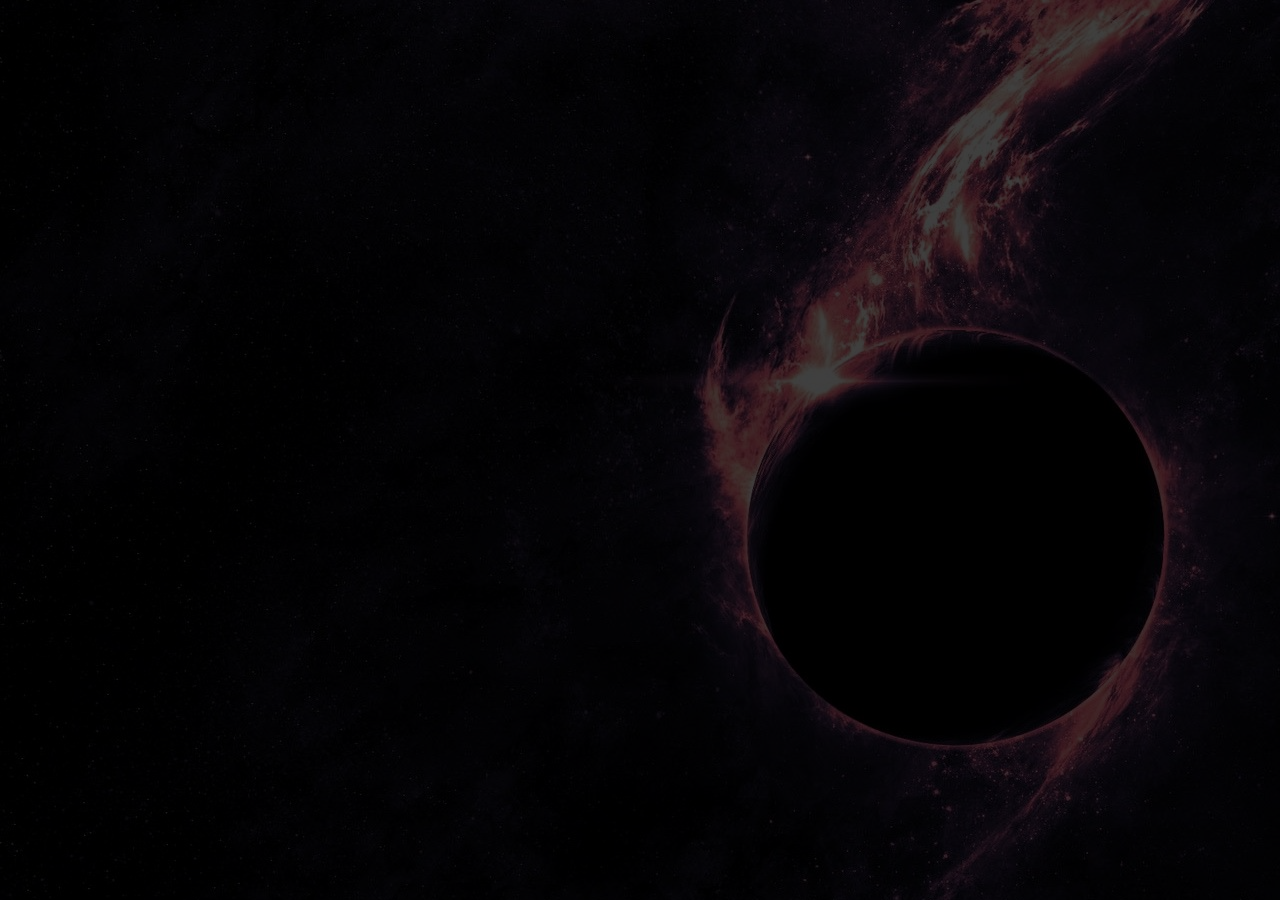
==== src/front-end/index.html @ 12babb91 "Added initial front-end architecture and login / register / logout + home hud screen" ====
<!DOCTYPE html>
<html lang="en">
<head>
    <meta charset="UTF-8">
    <title>Idea</title>
    <link rel="stylesheet" type="text/css" href="./style/reset-css.css">
    <link rel="stylesheet" type="text/css" href="./style/bootstrap.min.css">
    <link rel="stylesheet" type="text/css" href="./style/alertify.min.css">
    <link rel="stylesheet" type="text/css" href="./style/style.css">

    <script src="./js/lib/popper.min.js"></script>
    <script src="./js/lib/jquery.min.js"></script>
    <script src="./js/lib/bootstrap.min.js"></script>
    <script src="./js/lib/alertify.min.js"></script>
</head>
<body>
<div id="app" class="container-fluid">
    <div id="app-blurer"></div>
    <div id="content"></div>
</div>

<script src="./js/scripts/services/base.service.js"></script>
<script src="./js/scripts/services/alert.service.js"></script>
<script src="./js/scripts/services/key.service.js"></script>
<script src="./js/scripts/services/html.service.js"></script>
<script src="./js/scripts/services/user.service.js"></script>
<script src="./js/scripts/core/router.js"></script>
<script src="./js/scripts/app.js"></script>
</body>
</html>
---- src/front-end/style/alertify.min.css ----
/**
 * alertifyjs 1.13.1 http://alertifyjs.com
 * AlertifyJS is a javascript framework for developing pretty browser dialogs and notifications.
 * Copyright 2019 Mohammad Younes <Mohammad@alertifyjs.com> (http://alertifyjs.com) 
 * Licensed under GPL 3 <https://opensource.org/licenses/gpl-3.0>*/
.alertify .ajs-dimmer{position:fixed;z-index:1981;top:0;right:0;bottom:0;left:0;padding:0;margin:0;background-color:#252525;opacity:.5}.alertify .ajs-modal{position:fixed;top:0;right:0;left:0;bottom:0;padding:0;overflow-y:auto;z-index:1981}.alertify .ajs-dialog{position:relative;margin:5% auto;min-height:110px;max-width:500px;padding:24px 24px 0 24px;outline:0;background-color:#fff}.alertify .ajs-dialog.ajs-capture:before{content:'';position:absolute;top:0;right:0;bottom:0;left:0;display:block;z-index:1}.alertify .ajs-reset{position:absolute!important;display:inline!important;width:0!important;height:0!important;opacity:0!important}.alertify .ajs-commands{position:absolute;right:4px;margin:-14px 24px 0 0;z-index:2}.alertify .ajs-commands button{display:none;width:10px;height:10px;margin-left:10px;padding:10px;border:0;background-color:transparent;background-repeat:no-repeat;background-position:center;cursor:pointer}.alertify .ajs-commands button.ajs-close{background-image:url([data-uri])}.alertify .ajs-commands button.ajs-maximize{background-image:url([data-uri])}.alertify .ajs-header{margin:-24px;margin-bottom:0;padding:16px 24px;background-color:#fff}.alertify .ajs-body{min-height:56px}.alertify .ajs-body .ajs-content{padding:16px 24px 16px 16px}.alertify .ajs-footer{padding:4px;margin-left:-24px;margin-right:-24px;min-height:43px;background-color:#fff}.alertify .ajs-footer .ajs-buttons.ajs-primary{text-align:right}.alertify .ajs-footer .ajs-buttons.ajs-primary .ajs-button{margin:4px}.alertify .ajs-footer .ajs-buttons.ajs-auxiliary{float:left;clear:none;text-align:left}.alertify .ajs-footer .ajs-buttons.ajs-auxiliary .ajs-button{margin:4px}.alertify .ajs-footer .ajs-buttons .ajs-button{min-width:88px;min-height:35px}.alertify .ajs-handle{position:absolute;display:none;width:10px;height:10px;right:0;bottom:0;z-index:1;background-image:url([data-uri]);-webkit-transform:scaleX(1);transform:scaleX(1);cursor:se-resize}.alertify.ajs-no-overflow .ajs-body .ajs-content{overflow:hidden!important}.alertify.ajs-no-padding.ajs-maximized .ajs-body .ajs-content{left:0;right:0;padding:0}.alertify.ajs-no-padding:not(.ajs-maximized) .ajs-body{margin-left:-24px;margin-right:-24px}.alertify.ajs-no-padding:not(.ajs-maximized) .ajs-body .ajs-content{padding:0}.alertify.ajs-no-padding.ajs-resizable .ajs-body .ajs-content{left:0;right:0}.alertify.ajs-maximizable .ajs-commands button.ajs-maximize,.alertify.ajs-maximizable .ajs-commands button.ajs-restore{display:inline-block}.alertify.ajs-closable .ajs-commands button.ajs-close{display:inline-block}.alertify.ajs-maximized .ajs-dialog{width:100%!important;height:100%!important;max-width:none!important;margin:0 auto!important;top:0!important;left:0!important}.alertify.ajs-maximized.ajs-modeless .ajs-modal{position:fixed!important;min-height:100%!important;max-height:none!important;margin:0!important}.alertify.ajs-maximized .ajs-commands button.ajs-maximize{background-image:url([data-uri])}.alertify.ajs-maximized .ajs-dialog,.alertify.ajs-resizable .ajs-dialog{padding:0}.alertify.ajs-maximized .ajs-commands,.alertify.ajs-resizable .ajs-commands{margin:14px 24px 0 0}.alertify.ajs-maximized .ajs-header,.alertify.ajs-resizable .ajs-header{position:absolute;top:0;left:0;right:0;margin:0;padding:16px 24px}.alertify.ajs-maximized .ajs-body,.alertify.ajs-resizable .ajs-body{min-height:224px;display:inline-block}.alertify.ajs-maximized .ajs-body .ajs-content,.alertify.ajs-resizable .ajs-body .ajs-content{position:absolute;top:50px;right:24px;bottom:50px;left:24px;overflow:auto}.alertify.ajs-maximized .ajs-footer,.alertify.ajs-resizable .ajs-footer{position:absolute;left:0;right:0;bottom:0;margin:0}.alertify.ajs-resizable:not(.ajs-maximized) .ajs-dialog{min-width:548px}.alertify.ajs-resizable:not(.ajs-maximized) .ajs-handle{display:block}.alertify.ajs-movable:not(.ajs-maximized) .ajs-header{cursor:move}.alertify.ajs-modeless .ajs-dimmer,.alertify.ajs-modeless .ajs-reset{display:none}.alertify.ajs-modeless .ajs-modal{overflow:visible;max-width:none;max-height:0}.alertify.ajs-modeless.ajs-pinnable .ajs-commands button.ajs-pin{display:inline-block;background-image:url([data-uri])}.alertify.ajs-modeless.ajs-unpinned .ajs-modal{position:absolute}.alertify.ajs-modeless.ajs-unpinned .ajs-commands button.ajs-pin{background-image:url([data-uri])}.alertify.ajs-modeless:not(.ajs-unpinned) .ajs-body{max-height:500px;overflow:auto}.alertify.ajs-basic .ajs-header{opacity:0}.alertify.ajs-basic .ajs-footer{visibility:hidden}.alertify.ajs-frameless .ajs-header{position:absolute;top:0;left:0;right:0;min-height:60px;margin:0;padding:0;opacity:0;z-index:1}.alertify.ajs-frameless .ajs-footer{display:none}.alertify.ajs-frameless .ajs-body .ajs-content{position:absolute;top:0;right:0;bottom:0;left:0}.alertify.ajs-frameless:not(.ajs-resizable) .ajs-dialog{padding-top:0}.alertify.ajs-frameless:not(.ajs-resizable) .ajs-dialog .ajs-commands{margin-top:0}.ajs-no-overflow{overflow:hidden!important;outline:0}.ajs-no-overflow.ajs-fixed{position:fixed;top:0;right:0;bottom:0;left:0;overflow-y:scroll!important}.ajs-no-selection,.ajs-no-selection *{-webkit-user-select:none;-moz-user-select:none;-ms-user-select:none;user-select:none}@media screen and (max-width:568px){.alertify .ajs-dialog{min-width:150px}.alertify:not(.ajs-maximized) .ajs-modal{padding:0 5%}.alertify:not(.ajs-maximized).ajs-resizable .ajs-dialog{min-width:initial;min-width:auto}}@-moz-document url-prefix(){.alertify button:focus{outline:1px dotted #3593d2}}.alertify .ajs-dimmer,.alertify .ajs-modal{-webkit-transform:translate3d(0,0,0);transform:translate3d(0,0,0);-webkit-transition-property:opacity,visibility;transition-property:opacity,visibility;-webkit-transition-timing-function:linear;transition-timing-function:linear;-webkit-transition-duration:250ms;transition-duration:250ms}.alertify.ajs-hidden .ajs-dimmer,.alertify.ajs-hidden .ajs-modal{visibility:hidden;opacity:0}.alertify.ajs-in:not(.ajs-hidden) .ajs-dialog{-webkit-animation-duration:.5s;animation-duration:.5s}.alertify.ajs-out.ajs-hidden .ajs-dialog{-webkit-animation-duration:250ms;animation-duration:250ms}.alertify .ajs-dialog.ajs-shake{-webkit-animation-name:ajs-shake;animation-name:ajs-shake;-webkit-animation-duration:.1s;animation-duration:.1s;-webkit-animation-fill-mode:both;animation-fill-mode:both}@-webkit-keyframes ajs-shake{0%,100%{-webkit-transform:translate3d(0,0,0);transform:translate3d(0,0,0)}10%,30%,50%,70%,90%{-webkit-transform:translate3d(-10px,0,0);transform:translate3d(-10px,0,0)}20%,40%,60%,80%{-webkit-transform:translate3d(10px,0,0);transform:translate3d(10px,0,0)}}@keyframes ajs-shake{0%,100%{-webkit-transform:translate3d(0,0,0);transform:translate3d(0,0,0)}10%,30%,50%,70%,90%{-webkit-transform:translate3d(-10px,0,0);transform:translate3d(-10px,0,0)}20%,40%,60%,80%{-webkit-transform:translate3d(10px,0,0);transform:translate3d(10px,0,0)}}.alertify.ajs-slide.ajs-in:not(.ajs-hidden) .ajs-dialog{-webkit-animation-name:ajs-slideIn;animation-name:ajs-slideIn;-webkit-animation-timing-function:cubic-bezier(.175,.885,.32,1.275);animation-timing-function:cubic-bezier(.175,.885,.32,1.275)}.alertify.ajs-slide.ajs-out.ajs-hidden .ajs-dialog{-webkit-animation-name:ajs-slideOut;animation-name:ajs-slideOut;-webkit-animation-timing-function:cubic-bezier(.6,-.28,.735,.045);animation-timing-function:cubic-bezier(.6,-.28,.735,.045)}.alertify.ajs-zoom.ajs-in:not(.ajs-hidden) .ajs-dialog{-webkit-animation-name:ajs-zoomIn;animation-name:ajs-zoomIn}.alertify.ajs-zoom.ajs-out.ajs-hidden .ajs-dialog{-webkit-animation-name:ajs-zoomOut;animation-name:ajs-zoomOut}.alertify.ajs-fade.ajs-in:not(.ajs-hidden) .ajs-dialog{-webkit-animation-name:ajs-fadeIn;animation-name:ajs-fadeIn}.alertify.ajs-fade.ajs-out.ajs-hidden .ajs-dialog{-webkit-animation-name:ajs-fadeOut;animation-name:ajs-fadeOut}.alertify.ajs-pulse.ajs-in:not(.ajs-hidden) .ajs-dialog{-webkit-animation-name:ajs-pulseIn;animation-name:ajs-pulseIn}.alertify.ajs-pulse.ajs-out.ajs-hidden .ajs-dialog{-webkit-animation-name:ajs-pulseOut;animation-name:ajs-pulseOut}.alertify.ajs-flipx.ajs-in:not(.ajs-hidden) .ajs-dialog{-webkit-animation-name:ajs-flipInX;animation-name:ajs-flipInX}.alertify.ajs-flipx.ajs-out.ajs-hidden .ajs-dialog{-webkit-animation-name:ajs-flipOutX;animation-name:ajs-flipOutX}.alertify.ajs-flipy.ajs-in:not(.ajs-hidden) .ajs-dialog{-webkit-animation-name:ajs-flipInY;animation-name:ajs-flipInY}.alertify.ajs-flipy.ajs-out.ajs-hidden .ajs-dialog{-webkit-animation-name:ajs-flipOutY;animation-name:ajs-flipOutY}@-webkit-keyframes ajs-pulseIn{0%,100%,20%,40%,60%,80%{-webkit-transition-timing-function:cubic-bezier(.215,.61,.355,1);transition-timing-function:cubic-bezier(.215,.61,.355,1)}0%{opacity:0;-webkit-transform:scale3d(.3,.3,.3);transform:scale3d(.3,.3,.3)}20%{-webkit-transform:scale3d(1.1,1.1,1.1);transform:scale3d(1.1,1.1,1.1)}40%{-webkit-transform:scale3d(.9,.9,.9);transform:scale3d(.9,.9,.9)}60%{opacity:1;-webkit-transform:scale3d(1.03,1.03,1.03);transform:scale3d(1.03,1.03,1.03)}80%{-webkit-transform:scale3d(.97,.97,.97);transform:scale3d(.97,.97,.97)}100%{opacity:1;-webkit-transform:scale3d(1,1,1);transform:scale3d(1,1,1)}}@keyframes ajs-pulseIn{0%,100%,20%,40%,60%,80%{-webkit-transition-timing-function:cubic-bezier(.215,.61,.355,1);transition-timing-function:cubic-bezier(.215,.61,.355,1)}0%{opacity:0;-webkit-transform:scale3d(.3,.3,.3);transform:scale3d(.3,.3,.3)}20%{-webkit-transform:scale3d(1.1,1.1,1.1);transform:scale3d(1.1,1.1,1.1)}40%{-webkit-transform:scale3d(.9,.9,.9);transform:scale3d(.9,.9,.9)}60%{opacity:1;-webkit-transform:scale3d(1.03,1.03,1.03);transform:scale3d(1.03,1.03,1.03)}80%{-webkit-transform:scale3d(.97,.97,.97);transform:scale3d(.97,.97,.97)}100%{opacity:1;-webkit-transform:scale3d(1,1,1);transform:scale3d(1,1,1)}}@-webkit-keyframes ajs-pulseOut{20%{-webkit-transform:scale3d(.9,.9,.9);transform:scale3d(.9,.9,.9)}50%,55%{opacity:1;-webkit-transform:scale3d(1.1,1.1,1.1);transform:scale3d(1.1,1.1,1.1)}100%{opacity:0;-webkit-transform:scale3d(.3,.3,.3);transform:scale3d(.3,.3,.3)}}@keyframes ajs-pulseOut{20%{-webkit-transform:scale3d(.9,.9,.9);transform:scale3d(.9,.9,.9)}50%,55%{opacity:1;-webkit-transform:scale3d(1.1,1.1,1.1);transform:scale3d(1.1,1.1,1.1)}100%{opacity:0;-webkit-transform:scale3d(.3,.3,.3);transform:scale3d(.3,.3,.3)}}@-webkit-keyframes ajs-zoomIn{0%{opacity:0;-webkit-transform:scale3d(.25,.25,.25);transform:scale3d(.25,.25,.25)}100%{opacity:1;-webkit-transform:scale3d(1,1,1);transform:scale3d(1,1,1)}}@keyframes ajs-zoomIn{0%{opacity:0;-webkit-transform:scale3d(.25,.25,.25);transform:scale3d(.25,.25,.25)}100%{opacity:1;-webkit-transform:scale3d(1,1,1);transform:scale3d(1,1,1)}}@-webkit-keyframes ajs-zoomOut{0%{opacity:1;-webkit-transform:scale3d(1,1,1);transform:scale3d(1,1,1)}100%{opacity:0;-webkit-transform:scale3d(.25,.25,.25);transform:scale3d(.25,.25,.25)}}@keyframes ajs-zoomOut{0%{opacity:1;-webkit-transform:scale3d(1,1,1);transform:scale3d(1,1,1)}100%{opacity:0;-webkit-transform:scale3d(.25,.25,.25);transform:scale3d(.25,.25,.25)}}@-webkit-keyframes ajs-fadeIn{0%{opacity:0}100%{opacity:1}}@keyframes ajs-fadeIn{0%{opacity:0}100%{opacity:1}}@-webkit-keyframes ajs-fadeOut{0%{opacity:1}100%{opacity:0}}@keyframes ajs-fadeOut{0%{opacity:1}100%{opacity:0}}@-webkit-keyframes ajs-flipInX{0%{-webkit-transform:perspective(400px) rotate3d(1,0,0,90deg);transform:perspective(400px) rotate3d(1,0,0,90deg);-webkit-transition-timing-function:ease-in;transition-timing-function:ease-in;opacity:0}40%{-webkit-transform:perspective(400px) rotate3d(1,0,0,-20deg);transform:perspective(400px) rotate3d(1,0,0,-20deg);-webkit-transition-timing-function:ease-in;transition-timing-function:ease-in}60%{-webkit-transform:perspective(400px) rotate3d(1,0,0,10deg);transform:perspective(400px) rotate3d(1,0,0,10deg);opacity:1}80%{-webkit-transform:perspective(400px) rotate3d(1,0,0,-5deg);transform:perspective(400px) rotate3d(1,0,0,-5deg)}100%{-webkit-transform:perspective(400px);transform:perspective(400px)}}@keyframes ajs-flipInX{0%{-webkit-transform:perspective(400px) rotate3d(1,0,0,90deg);transform:perspective(400px) rotate3d(1,0,0,90deg);-webkit-transition-timing-function:ease-in;transition-timing-function:ease-in;opacity:0}40%{-webkit-transform:perspective(400px) rotate3d(1,0,0,-20deg);transform:perspective(400px) rotate3d(1,0,0,-20deg);-webkit-transition-timing-function:ease-in;transition-timing-function:ease-in}60%{-webkit-transform:perspective(400px) rotate3d(1,0,0,10deg);transform:perspective(400px) rotate3d(1,0,0,10deg);opacity:1}80%{-webkit-transform:perspective(400px) rotate3d(1,0,0,-5deg);transform:perspective(400px) rotate3d(1,0,0,-5deg)}100%{-webkit-transform:perspective(400px);transform:perspective(400px)}}@-webkit-keyframes ajs-flipOutX{0%{-webkit-transform:perspective(400px);transform:perspective(400px)}30%{-webkit-transform:perspective(400px) rotate3d(1,0,0,-20deg);transform:perspective(400px) rotate3d(1,0,0,-20deg);opacity:1}100%{-webkit-transform:perspective(400px) rotate3d(1,0,0,90deg);transform:perspective(400px) rotate3d(1,0,0,90deg);opacity:0}}@keyframes ajs-flipOutX{0%{-webkit-transform:perspective(400px);transform:perspective(400px)}30%{-webkit-transform:perspective(400px) rotate3d(1,0,0,-20deg);transform:perspective(400px) rotate3d(1,0,0,-20deg);opacity:1}100%{-webkit-transform:perspective(400px) rotate3d(1,0,0,90deg);transform:perspective(400px) rotate3d(1,0,0,90deg);opacity:0}}@-webkit-keyframes ajs-flipInY{0%{-webkit-transform:perspective(400px) rotate3d(0,1,0,90deg);transform:perspective(400px) rotate3d(0,1,0,90deg);-webkit-transition-timing-function:ease-in;transition-timing-function:ease-in;opacity:0}40%{-webkit-transform:perspective(400px) rotate3d(0,1,0,-20deg);transform:perspective(400px) rotate3d(0,1,0,-20deg);-webkit-transition-timing-function:ease-in;transition-timing-function:ease-in}60%{-webkit-transform:perspective(400px) rotate3d(0,1,0,10deg);transform:perspective(400px) rotate3d(0,1,0,10deg);opacity:1}80%{-webkit-transform:perspective(400px) rotate3d(0,1,0,-5deg);transform:perspective(400px) rotate3d(0,1,0,-5deg)}100%{-webkit-transform:perspective(400px);transform:perspective(400px)}}@keyframes ajs-flipInY{0%{-webkit-transform:perspective(400px) rotate3d(0,1,0,90deg);transform:perspective(400px) rotate3d(0,1,0,90deg);-webkit-transition-timing-function:ease-in;transition-timing-function:ease-in;opacity:0}40%{-webkit-transform:perspective(400px) rotate3d(0,1,0,-20deg);transform:perspective(400px) rotate3d(0,1,0,-20deg);-webkit-transition-timing-function:ease-in;transition-timing-function:ease-in}60%{-webkit-transform:perspective(400px) rotate3d(0,1,0,10deg);transform:perspective(400px) rotate3d(0,1,0,10deg);opacity:1}80%{-webkit-transform:perspective(400px) rotate3d(0,1,0,-5deg);transform:perspective(400px) rotate3d(0,1,0,-5deg)}100%{-webkit-transform:perspective(400px);transform:perspective(400px)}}@-webkit-keyframes ajs-flipOutY{0%{-webkit-transform:perspective(400px);transform:perspective(400px)}30%{-webkit-transform:perspective(400px) rotate3d(0,1,0,-15deg);transform:perspective(400px) rotate3d(0,1,0,-15deg);opacity:1}100%{-webkit-transform:perspective(400px) rotate3d(0,1,0,90deg);transform:perspective(400px) rotate3d(0,1,0,90deg);opacity:0}}@keyframes ajs-flipOutY{0%{-webkit-transform:perspective(400px);transform:perspective(400px)}30%{-webkit-transform:perspective(400px) rotate3d(0,1,0,-15deg);transform:perspective(400px) rotate3d(0,1,0,-15deg);opacity:1}100%{-webkit-transform:perspective(400px) rotate3d(0,1,0,90deg);transform:perspective(400px) rotate3d(0,1,0,90deg);opacity:0}}@-webkit-keyframes ajs-slideIn{0%{margin-top:-100%}100%{margin-top:5%}}@keyframes ajs-slideIn{0%{margin-top:-100%}100%{margin-top:5%}}@-webkit-keyframes ajs-slideOut{0%{margin-top:5%}100%{margin-top:-100%}}@keyframes ajs-slideOut{0%{margin-top:5%}100%{margin-top:-100%}}.alertify-notifier{position:fixed;width:0;overflow:visible;z-index:1982;-webkit-transform:translate3d(0,0,0);transform:translate3d(0,0,0)}.alertify-notifier .ajs-message{position:relative;width:260px;max-height:0;padding:0;opacity:0;margin:0;-webkit-transform:translate3d(0,0,0);transform:translate3d(0,0,0);-webkit-transition-duration:250ms;transition-duration:250ms;-webkit-transition-timing-function:linear;transition-timing-function:linear}.alertify-notifier .ajs-message.ajs-visible{-webkit-transition-duration:.5s;transition-duration:.5s;-webkit-transition-timing-function:cubic-bezier(.175,.885,.32,1.275);transition-timing-function:cubic-bezier(.175,.885,.32,1.275);opacity:1;max-height:100%;padding:15px;margin-top:10px}.alertify-notifier .ajs-message.ajs-success{background:rgba(91,189,114,.95)}.alertify-notifier .ajs-message.ajs-error{background:rgba(217,92,92,.95)}.alertify-notifier .ajs-message.ajs-warning{background:rgba(252,248,215,.95)}.alertify-notifier .ajs-message .ajs-close{position:absolute;top:0;right:0;width:16px;height:16px;cursor:pointer;background-image:url([data-uri]);background-repeat:no-repeat;background-position:center center;background-color:rgba(0,0,0,.5);border-top-right-radius:2px}.alertify-notifier.ajs-top{top:10px}.alertify-notifier.ajs-bottom{bottom:10px}.alertify-notifier.ajs-right{right:10px}.alertify-notifier.ajs-right .ajs-message{right:-320px}.alertify-notifier.ajs-right .ajs-message.ajs-visible{right:290px}.alertify-notifier.ajs-left{left:10px}.alertify-notifier.ajs-left .ajs-message{left:-300px}.alertify-notifier.ajs-left .ajs-message.ajs-visible{left:0}.alertify-notifier.ajs-center{left:50%}.alertify-notifier.ajs-center .ajs-message{-webkit-transform:translateX(-50%);transform:translateX(-50%)}.alertify-notifier.ajs-center .ajs-message.ajs-visible{left:50%;-webkit-transition-timing-function:cubic-bezier(.57,.43,.1,.65);transition-timing-function:cubic-bezier(.57,.43,.1,.65)}.alertify-notifier.ajs-center.ajs-top .ajs-message{top:-300px}.alertify-notifier.ajs-center.ajs-top .ajs-message.ajs-visible{top:0}.alertify-notifier.ajs-center.ajs-bottom .ajs-message{bottom:-300px}.alertify-notifier.ajs-center.ajs-bottom .ajs-message.ajs-visible{bottom:0}.ajs-no-transition.alertify .ajs-dialog,.ajs-no-transition.alertify .ajs-dimmer,.ajs-no-transition.alertify .ajs-modal{-webkit-transition:none!important;transition:none!important;-webkit-animation:none!important;animation:none!important}.ajs-no-transition.alertify-notifier .ajs-message{-webkit-transition:none!important;transition:none!important;-webkit-animation:none!important;animation:none!important}@media (prefers-reduced-motion:reduce){.alertify .ajs-dialog,.alertify .ajs-dimmer,.alertify .ajs-modal{-webkit-transition:none!important;transition:none!important;-webkit-animation:none!important;animation:none!important}.alertify-notifier .ajs-message{-webkit-transition:none!important;transition:none!important;-webkit-animation:none!important;animation:none!important}}
---- src/front-end/style/style.css ----
#app {
    width: 100vw;
    height: 100vh;

    padding: 0;
    margin:0;

    background: url("../assets/images/guest-background.jpg") no-repeat;
}

#app #app-blurer {
    position: absolute;
    top:0;
    left:0;

    z-index: 2;

    width: 100vw;
    height: 100vh;

    padding: 0;
    margin:0;

    opacity: 75%;

    background: #000000;
}

#app #content {
    z-index: 2000 !important;
}

#app #content * {
    z-index: 2000 !important;
}

/* Bootstrap overrides */

.w-65 {
    width: 65%;
}

.btn-transparent {
    background: transparent;
}

.btn-idea {
    background-color: transparent;
    border: 2px solid #9c0e4a;
    color: white;
}

.border-1-white {
    border: 1px solid white;
}

input:focus {
    background: transparent !important;
    color: white !important;
    border-color: #9c0e4a !important;
    box-shadow: 0 0 10px #9c0e4a !important; /* THE APP COLOR */
    outline: 0 none !important;
}

button:hover {
    background-color: #9c0e4a !important;
    color: white !important;
}

/* Common Styles */

.hr-2 {
    opacity: 75%;
    background: white !important;
    height: 2px !important;
}

/* Page Styles */

/* Login Page */

.login-form-handler {
    position: fixed;
    top: 25%;
    left: 37.3%;

    height: 100vh;
}

.login-form-handler label {
    font-size: 1.25em;
}

.login-form-handler input {
    background: transparent;
    color: white;
}

/* Home page */

.home-page-handler {

}

.home-page-handler .core-hud {
    position: absolute;
    top: 94%;
    left: 80%;
    width: 20%;
}

.home-page-handler .core-hud .ship-button {
    border-radius: 90%;
    border: 5px solid white;
    width: 45px;
    height: 45px;
}

.home-page-handler .core-hud #ship-status-button {
    background: url("../assets/icons/ship.png") white no-repeat;
    background-size: cover;
}

.home-page-handler .core-hud #ship-stations-button {
    background: url("../assets/icons/stations.png") white no-repeat;
    background-size: cover;
}

.home-page-handler .core-hud #ship-map-button {
    background: url("../assets/icons/map.png") white no-repeat;
    background-size: cover;
}

.home-page-handler .core-hud #ship-drones-button {
    background: url("../assets/icons/drone.png") white no-repeat;
    background-size: cover;
}

.home-page-handler .core-hud #settings-button {
    background: url("../assets/icons/settings.png") white no-repeat;
    background-size: cover;
}
.home-page-handler .core-hud #settings-button:hover {
    background: url("../assets/icons/settings-hover.gif") white no-repeat;
    background-size: cover;
}

.home-page-handler .settings-menu-modal .modal-content {
    margin-top: 30% !important;
    background-color: transparent;
    border: 3px solid #9c0e4a;
}

.home-page-handler .settings-menu-modal .modal-content .modal-body {
    padding-top: 0;
}

.home-page-handler .settings-menu-modal .modal-content .modal-header {
    border: none;
    padding-bottom: 0;
}
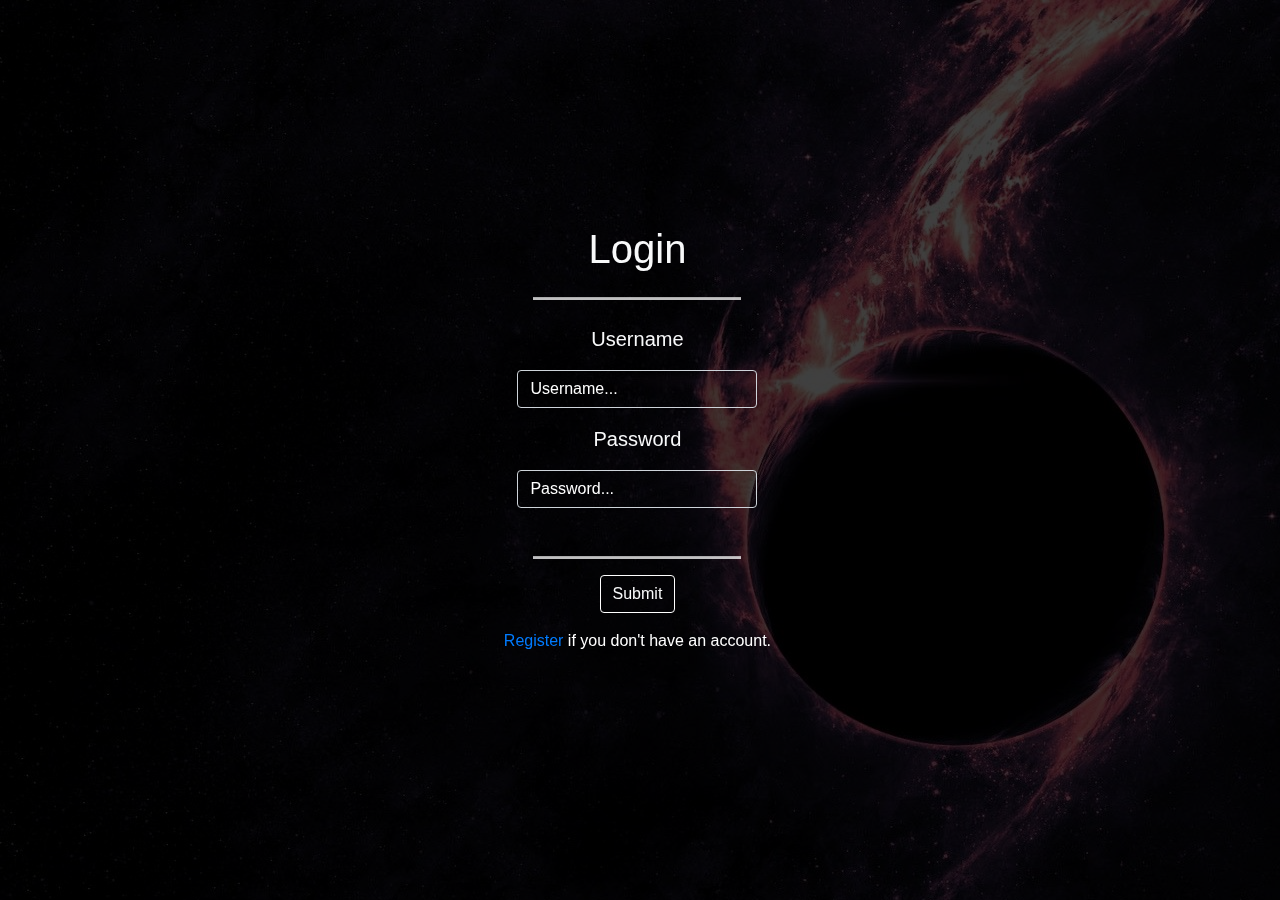
==== commit 617d0459: "Major refactoring on Front-End and added Ship Status Modal Mockup on Testing" ====
--- a/src/front-end/index.html
+++ b/src/front-end/index.html
@@ -18,13 +18,15 @@
     <div id="app-blurer"></div>
     <div id="content"></div>
 </div>
-
 <script src="./js/scripts/services/base.service.js"></script>
 <script src="./js/scripts/services/alert.service.js"></script>
 <script src="./js/scripts/services/key.service.js"></script>
 <script src="./js/scripts/services/html.service.js"></script>
 <script src="./js/scripts/services/user.service.js"></script>
+<script src="./js/scripts/services/ship.service.js"></script>
 <script src="./js/scripts/core/router.js"></script>
+<script src="./js/scripts/controllers/usersController.js"></script>
+<script src="./js/scripts/controllers/homeController.js"></script>
 <script src="./js/scripts/app.js"></script>
 </body>
 </html>
--- a/src/front-end/style/style.css
+++ b/src/front-end/style/style.css
@@ -34,6 +34,104 @@
     z-index: 2000 !important;
 }
 
+/* Common Styles */
+
+.hr-2 {
+    opacity: 75%;
+    background: white !important;
+    height: 2px !important;
+}
+
+.location-container {
+    width: 10%;
+    height: 10%;
+    display: flex;
+    justify-content: center;
+}
+
+.location-label {
+    display: none;
+    margin-top: 0.3%;
+    color: white;
+    font-size: 1em;
+    text-align: center;
+}
+
+.location-hover {
+}
+
+.location-hover .first-border {
+    border: 5px solid white;
+    border-top: 5px solid black;
+    border-bottom: 5px solid black;
+    border-radius: 50%;
+    padding: 1px;
+    transition: all .7s ease-in-out;
+    transition-property: width, height, padding, transform;
+}
+
+.location-hover .second-border {
+    border: 5px solid white;
+    border-right: 5px solid black;
+    border-left: 5px solid black;
+    border-radius: 50%;
+    padding: 1px;
+    transition: all .7s ease-in-out;
+    transition-property: width, height, padding, transform;
+}
+
+.location-hover .third-border {
+    border: 5px solid white;
+    border-top: 5px solid black;
+    border-bottom: 5px solid black;
+    border-radius: 50%;
+    padding: 1px;
+    transition: all .7s ease-in-out;
+    transition-property: width, height, padding, transform;
+}
+
+.location-hover .fourth-border {
+    border: 5px solid white;
+    border-right: 5px solid black;
+    border-left: 5px solid black;
+    border-radius: 50%;
+    padding: 1px;
+    transition: all .7s ease-in-out;
+    transition-property: width, height, padding, transform;
+}
+
+.location-hover .location {
+    width: 20px;
+    height: 20px;
+    transition: all .7s ease-in-out;
+    transition-property: width, height, padding, margin;
+}
+
+.location-hover .location:hover {
+    width: 50px;
+    height: 50px;
+}
+
+.location-hover .first-border:hover {
+    transform: rotate(360deg);
+    padding: 11px;
+}
+
+.location-hover .second-border:hover {
+    transform: rotate(360deg);
+    padding: 9px;
+}
+
+.location-hover .third-border:hover {
+    transform: rotate(360deg);
+    padding: 7px;
+}
+
+.location-hover .fourth-border:hover {
+    transform: rotate(360deg);
+    padding: 5px;
+}
+
 /* Bootstrap overrides */
 
 .w-65 {
@@ -50,8 +148,44 @@
     color: white;
 }
 
+.bg-idea {
+    background-color: #9c0e4a !important;
+}
+
 .border-1-white {
     border: 1px solid white;
+}
+
+.border-3-idea {
+    border: 3px solid #9c0e4a;
+    border-radius: 0.3rem;
+}
+
+input {
+    background-color: transparent !important;
+    color: white !important;
+}
+
+::-webkit-input-placeholder { /* Edge */
+    color: white !important;
+}
+
+:-ms-input-placeholder { /* Internet Explorer 10-11 */
+    color: white !important;
+    opacity: 1;
+}
+
+::placeholder {
+    color: white !important;
+}
+
+input::-webkit-inner-spin-button {
+    -webkit-appearance: none;
+    margin: 0;
+}
+
+input[type=number] {
+    -moz-appearance: textfield;
 }
 
 input:focus {
@@ -65,14 +199,6 @@
 button:hover {
     background-color: #9c0e4a !important;
     color: white !important;
-}
-
-/* Common Styles */
-
-.hr-2 {
-    opacity: 75%;
-    background: white !important;
-    height: 2px !important;
 }
 
 /* Page Styles */
@@ -145,19 +271,95 @@
     background-size: cover;
 }
 
-.home-page-handler .settings-menu-modal .modal-content {
+.home-page-handler .idea-modal .modal-content {
     margin-top: 30% !important;
     background-color: transparent;
     border: 3px solid #9c0e4a;
 }
 
-.home-page-handler .settings-menu-modal .modal-content .modal-body {
+.home-page-handler .idea-modal .modal-content .modal-body {
     padding-top: 0;
 }
 
-.home-page-handler .settings-menu-modal .modal-content .modal-header {
+.home-page-handler .idea-modal .modal-content .modal-header {
     border: none;
     padding-bottom: 0;
 }
 
-
+.home-page-handler .map-modal .modal-dialog {
+    width: 95%;
+    max-width: 100vw !important;
+}
+
+.home-page-handler .map-modal .modal-dialog .modal-content {
+    margin-top: 0 !important;
+    width: 100% !important;
+}
+
+.home-page-handler .map-modal .modal-dialog .modal-content .full-map {
+    position: relative;
+    height: 75vh !important;
+    background: url("../assets/images/map-background.jpg") no-repeat;
+    background-size: cover;
+    opacity: 85%;
+}
+
+.home-page-handler .ship-status-modal .modal-dialog {
+    width: 50%;
+    max-width: 100vw !important;
+}
+
+.home-page-handler .ship-status-modal .modal-dialog .modal-content {
+    margin-top: 0 !important;
+    width: 100% !important;
+}
+
+.home-page-handler .ship-status-modal .modal-dialog .modal-content .ship-status-container {
+
+}
+
+.home-page-handler .ship-status-modal .modal-dialog .modal-content .ship-status-container .ship-status-image-container {
+    width: 35%;
+    border: 5px solid #9c0e4a;
+    border-radius: 15px;
+    padding: 25px;
+}
+
+.home-page-handler .ship-status-modal .modal-dialog .modal-content .ship-status-container .ship-status-image-container .ship-status-image {
+    /* CREDITS: https://www.robertsspaceindustries.com/community/citizen-spotlight/6017-Top-View */
+    background: url("../assets/images/ship-status-image.png") no-repeat;
+    width: 100%;
+    height: 430px !important;
+    background-size: contain;
+    margin: 10% 0 10% 0;
+}
+
+
+.home-page-handler .ship-status-modal .modal-dialog .modal-content .ship-status-container .ship-status-info {
+    width: 63%;
+}
+
+.home-page-handler .ship-status-modal .modal-dialog .modal-content .ship-status-container .ship-status-info .ship-status-name {
+    border: 5px solid #9c0e4a;
+    border-radius: 15px;
+    padding: 5px;
+    font-size: 28px;
+    font-weight: bold;
+    text-align: center;
+}
+
+.home-page-handler .ship-status-modal .modal-dialog .modal-content .ship-status-container .ship-status-info .ship-status-label {
+    padding: 5px;
+    font-size: 24px;
+}
+
+.home-page-handler .ship-status-modal .modal-dialog .modal-content .ship-status-container .ship-status-info .ship-status-section {
+    border: 5px solid #9c0e4a;
+    border-radius: 15px;
+    padding: 5px;
+}
+
+.home-page-handler .ship-status-modal .modal-dialog .modal-content .ship-status-container .ship-status-info .ship-status-section .ship-status-entry {
+    padding: 5px;
+    font-size: 20px;
+}
